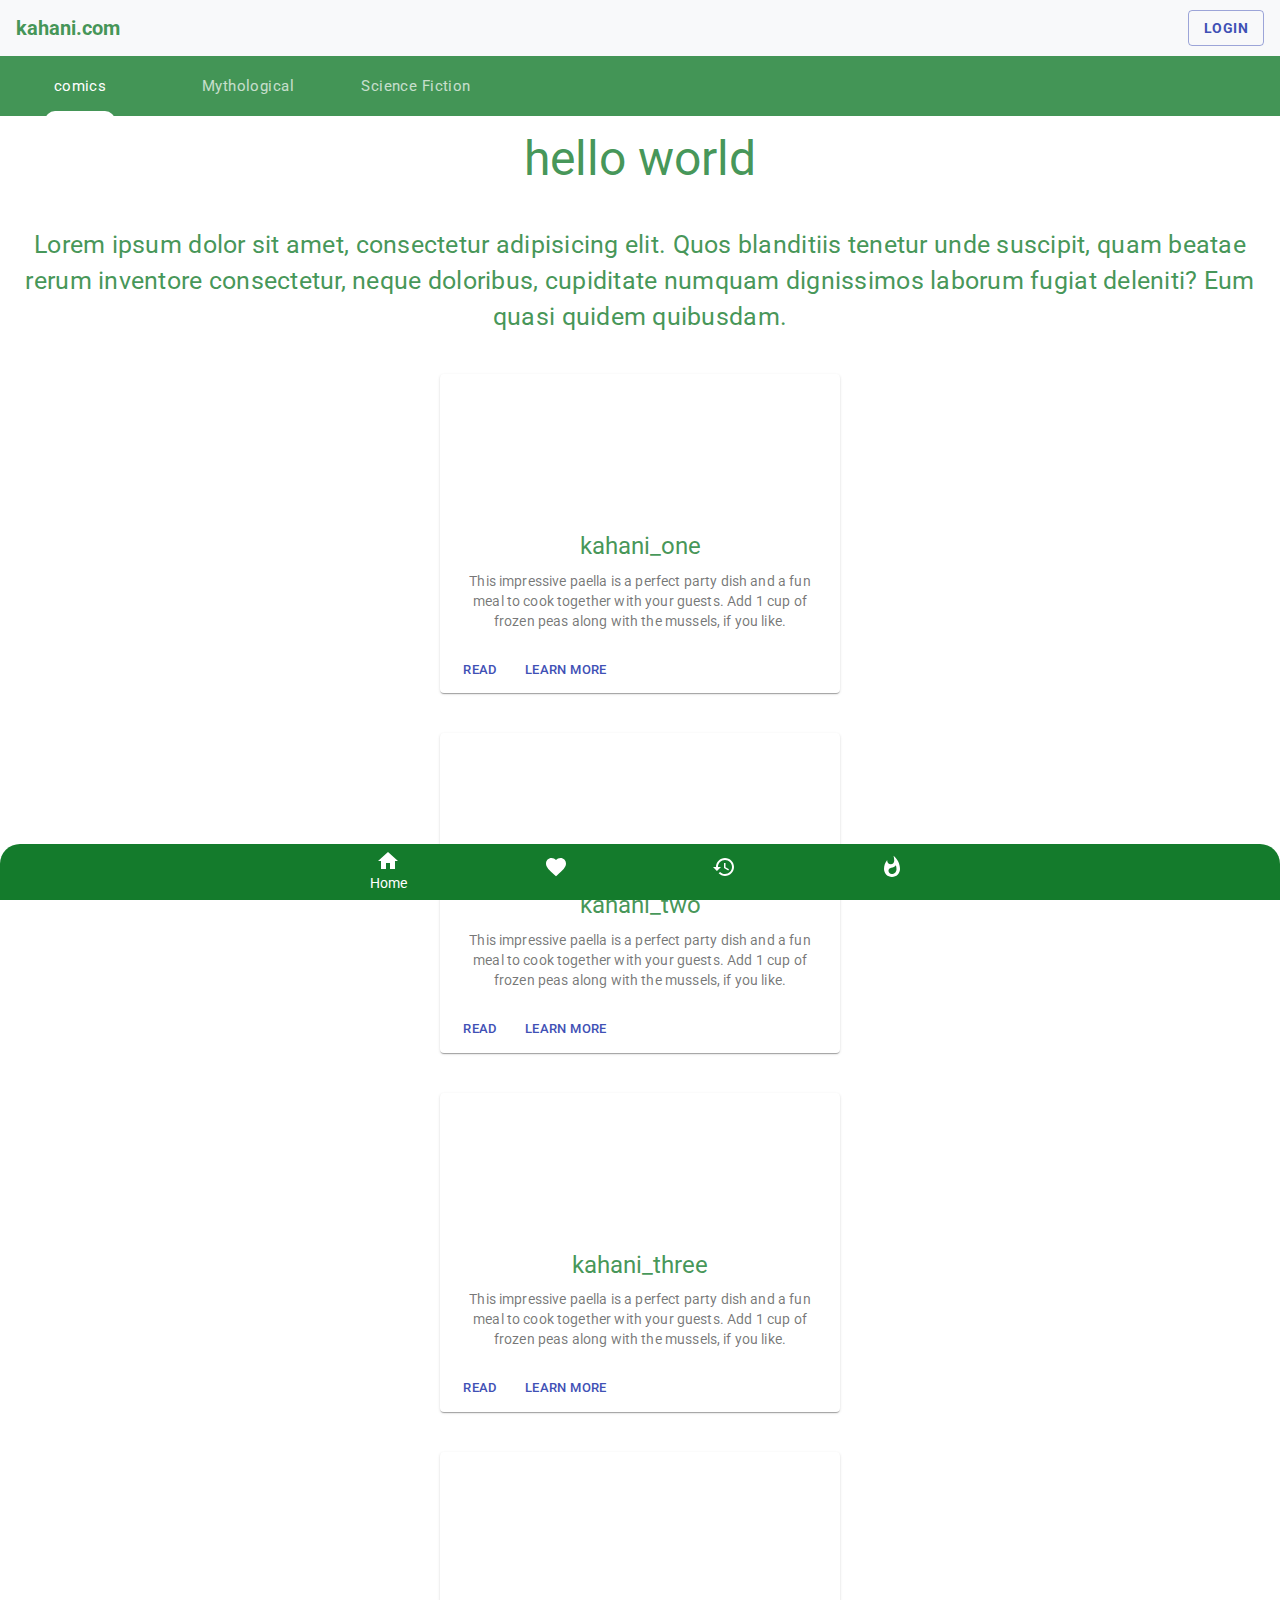
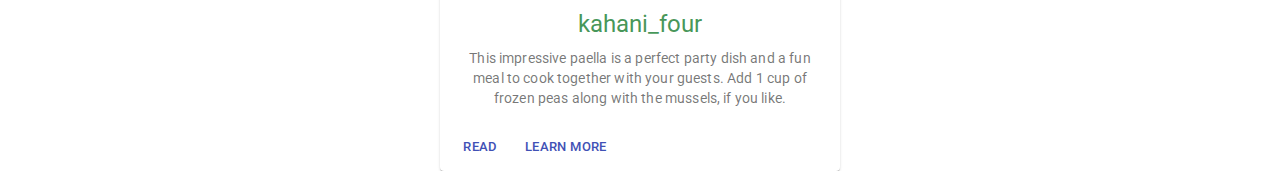
==== index.html @ 996b750d "no commit" ====
<!doctype html><html lang="en"><head><meta charset="utf-8"/><meta name="viewport" content="minimum-scale=1,initial-scale=1,width=device-width"/><meta name="theme-color" content="#147b2ccc"/><meta name="description" content="Web site created using create-react-app"/><link rel="stylesheet" href="https://fonts.googleapis.com/css?family=Roboto:300,400,500,700&display=swap"/><link rel="stylesheet" href="https://fonts.googleapis.com/icon?family=Material+Icons"/><link rel="manifest" href="/manifest.json"/><title>kahani.com</title><link href="/static/css/2.829c9cb5.chunk.css" rel="stylesheet"><link href="/static/css/main.eace79c1.chunk.css" rel="stylesheet"></head><body><noscript>You need to enable JavaScript to run this app.</noscript><div id="root"></div><script>!function(e){function r(r){for(var n,l,a=r[0],f=r[1],i=r[2],c=0,s=[];c<a.length;c++)l=a[c],Object.prototype.hasOwnProperty.call(o,l)&&o[l]&&s.push(o[l][0]),o[l]=0;for(n in f)Object.prototype.hasOwnProperty.call(f,n)&&(e[n]=f[n]);for(p&&p(r);s.length;)s.shift()();return u.push.apply(u,i||[]),t()}function t(){for(var e,r=0;r<u.length;r++){for(var t=u[r],n=!0,a=1;a<t.length;a++){var f=t[a];0!==o[f]&&(n=!1)}n&&(u.splice(r--,1),e=l(l.s=t[0]))}return e}var n={},o={1:0},u=[];function l(r){if(n[r])return n[r].exports;var t=n[r]={i:r,l:!1,exports:{}};return e[r].call(t.exports,t,t.exports,l),t.l=!0,t.exports}l.m=e,l.c=n,l.d=function(e,r,t){l.o(e,r)||Object.defineProperty(e,r,{enumerable:!0,get:t})},l.r=function(e){"undefined"!=typeof Symbol&&Symbol.toStringTag&&Object.defineProperty(e,Symbol.toStringTag,{value:"Module"}),Object.defineProperty(e,"__esModule",{value:!0})},l.t=function(e,r){if(1&r&&(e=l(e)),8&r)return e;if(4&r&&"object"==typeof e&&e&&e.__esModule)return e;var t=Object.create(null);if(l.r(t),Object.defineProperty(t,"default",{enumerable:!0,value:e}),2&r&&"string"!=typeof e)for(var n in e)l.d(t,n,function(r){return e[r]}.bind(null,n));return t},l.n=function(e){var r=e&&e.__esModule?function(){return e.default}:function(){return e};return l.d(r,"a",r),r},l.o=function(e,r){return Object.prototype.hasOwnProperty.call(e,r)},l.p="/";var a=this.webpackJsonpnoval=this.webpackJsonpnoval||[],f=a.push.bind(a);a.push=r,a=a.slice();for(var i=0;i<a.length;i++)r(a[i]);var p=f;t()}([])</script><script src="/static/js/2.267abb03.chunk.js"></script><script src="/static/js/main.386e5c14.chunk.js"></script></body></html>
---- static/css/main.eace79c1.chunk.css ----
.bottom-nav{position:fixed;width:100%;z-index:3;left:0;bottom:0;border-radius:20px 20px 0 0}.text-theme{color:rgba(20,123,44,.8)}.btn-color{background-color:#0a0a2d}
/*# sourceMappingURL=main.eace79c1.chunk.css.map */
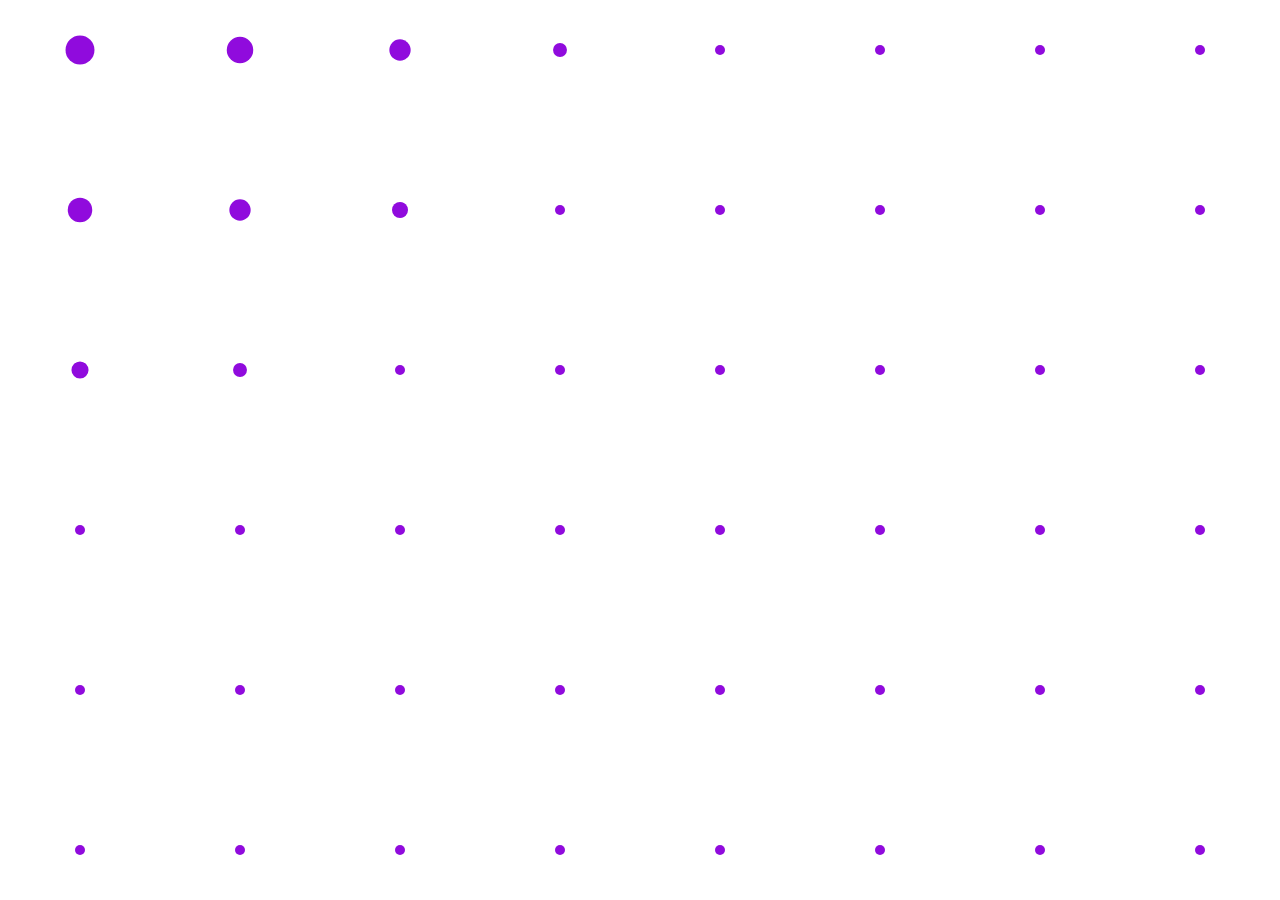
==== commit c3a59f55: "no commit" ====
--- a/index.html
+++ b/index.html
@@ -1 +1,21 @@
-<!doctype html><html lang="en"><head><meta charset="utf-8"/><meta name="viewport" content="minimum-scale=1,initial-scale=1,width=device-width"/><meta name="theme-color" content="#147b2ccc"/><meta name="description" content="Web site created using create-react-app"/><link rel="stylesheet" href="https://fonts.googleapis.com/css?family=Roboto:300,400,500,700&display=swap"/><link rel="stylesheet" href="https://fonts.googleapis.com/icon?family=Material+Icons"/><link rel="manifest" href="/manifest.json"/><title>kahani.com</title><link href="/static/css/2.829c9cb5.chunk.css" rel="stylesheet"><link href="/static/css/main.eace79c1.chunk.css" rel="stylesheet"></head><body><noscript>You need to enable JavaScript to run this app.</noscript><div id="root"></div><script>!function(e){function r(r){for(var n,l,a=r[0],f=r[1],i=r[2],c=0,s=[];c<a.length;c++)l=a[c],Object.prototype.hasOwnProperty.call(o,l)&&o[l]&&s.push(o[l][0]),o[l]=0;for(n in f)Object.prototype.hasOwnProperty.call(f,n)&&(e[n]=f[n]);for(p&&p(r);s.length;)s.shift()();return u.push.apply(u,i||[]),t()}function t(){for(var e,r=0;r<u.length;r++){for(var t=u[r],n=!0,a=1;a<t.length;a++){var f=t[a];0!==o[f]&&(n=!1)}n&&(u.splice(r--,1),e=l(l.s=t[0]))}return e}var n={},o={1:0},u=[];function l(r){if(n[r])return n[r].exports;var t=n[r]={i:r,l:!1,exports:{}};return e[r].call(t.exports,t,t.exports,l),t.l=!0,t.exports}l.m=e,l.c=n,l.d=function(e,r,t){l.o(e,r)||Object.defineProperty(e,r,{enumerable:!0,get:t})},l.r=function(e){"undefined"!=typeof Symbol&&Symbol.toStringTag&&Object.defineProperty(e,Symbol.toStringTag,{value:"Module"}),Object.defineProperty(e,"__esModule",{value:!0})},l.t=function(e,r){if(1&r&&(e=l(e)),8&r)return e;if(4&r&&"object"==typeof e&&e&&e.__esModule)return e;var t=Object.create(null);if(l.r(t),Object.defineProperty(t,"default",{enumerable:!0,value:e}),2&r&&"string"!=typeof e)for(var n in e)l.d(t,n,function(r){return e[r]}.bind(null,n));return t},l.n=function(e){var r=e&&e.__esModule?function(){return e.default}:function(){return e};return l.d(r,"a",r),r},l.o=function(e,r){return Object.prototype.hasOwnProperty.call(e,r)},l.p="/";var a=this.webpackJsonpnoval=this.webpackJsonpnoval||[],f=a.push.bind(a);a.push=r,a=a.slice();for(var i=0;i<a.length;i++)r(a[i]);var p=f;t()}([])</script><script src="/static/js/2.267abb03.chunk.js"></script><script src="/static/js/main.386e5c14.chunk.js"></script></body></html>+<!DOCTYPE html>
+<html>
+<head>
+  <title>NIGALTIYA</title>
+  <meta name="viewport" content="width=device-width,intial-scale=1.0,shrink-to-fir=no">
+ <meta charset="utf-8">
+ <meta name="theme-color" content="#0000f1cc">
+  <link rel="stylesheet" type="text/css" href="css/main.css">
+  <link href="bootstrap/css/bootstrap.css" rel="stylesheet">
+  </style>
+</head>
+<body>
+
+<div class="stagger-visualizer"></div>
+ <img class="item" src="vector/ic_logo.svg">
+ <script type="text/javascript" src="lib/anime.min.js"></script>
+<script type="text/javascript" src="js/main.js"></script>
+  <script src="bootstrap/js/bootstrap.bundle.js"></script>
+</script>
+</body>
+</html>--- a/css/main.css
+++ b/css/main.css
@@ -0,0 +1,63 @@
+:root {
+      font-size: 20px;
+    }
+
+    body {
+      display: flex;
+      flex-wrap: wrap;
+      justify-content: space-around;
+      align-items: center;
+      background-color: #FFF;
+    }
+
+    .stagger-visualizer {
+      display: flex;
+      flex-wrap: wrap;
+      justify-content: center;
+      align-items: center;
+      padding-top: 10px;
+      width:400px;
+      height:200px;
+      background-color: white;
+      transform: scale(5,5);
+      z-index:3;
+    }
+
+    .stagger-visualizer div {
+      /*position: absolute;*/
+      width: .1rem;
+      height: .1rem;
+      margin: 15px;
+      z-index: 2;
+      border: 1px solid #900bddf6;
+      border-radius: .1rem;
+      background-color: #900bddf6;
+    }
+    .item{
+      height:200px;
+      width:200px;
+      padding: 10px;
+      z-index: 1;
+      position: fixed;
+      background :white;
+     margin-top:20%;
+      
+    }
+    .item.out{
+ animation-name:anim;
+      animation-timing-function:ease-in;
+      animation-fill-mode: forwards;
+      animation-duration:1s;
+ }
+    @keyframes anim{
+    0%{
+   box-shadow:0px 0px 0px 0px white;
+    z-index:1;
+    filter: blur(30px);
+    }
+    100%{
+    box-shadow:20px 10px 30px -5px gray;
+    border-radius:30px;
+    filter: blur(0px);
+  z-index:4;
+}